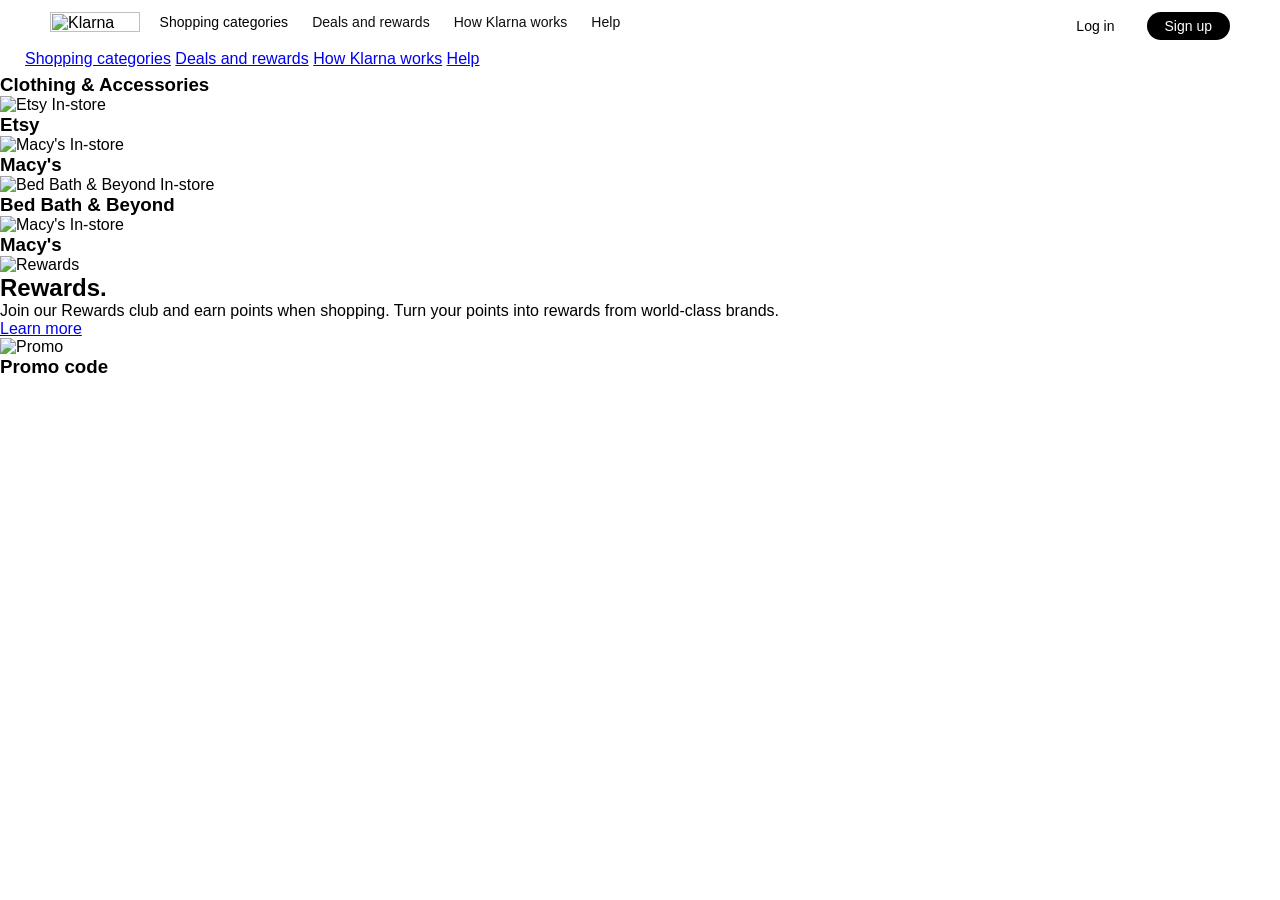
==== index.html @ 2e3758dd "3 laba 3 laba" ====
<div class="container">
  <header class="header">
<!DOCTYPE html>
<html lang="en">
<head>
  <meta charset="UTF-8">
  <meta name="viewport" content="width=device-width, initial-scale=1.0">
  <title>Klarna</title>
  <link rel="stylesheet" href="style.css">
</head>
<body>

  <header class="header">
    <!-- Логотип Klarna (картинка) -->
    <div class="logo">
      <img src="image/klarna.svg" alt="Klarna">
    </div>

    <!-- Меню -->
    <nav class="menu">
      <a href="#" class="menu-item menu-item--shopping">Shopping categories</a>
      <a href="#" class="menu-item">Deals and rewards</a>
      <a href="#" class="menu-item">How Klarna works</a>
      <a href="#" class="menu-item">Help</a>
    </nav>
  </header>

</body>
</html>
  </header>
</div>
  </div>
  <div class="auth-buttons">
    <a href="#" class="auth__login">Log in</a>
    <a href="#" class="auth__signup">Sign up</a>
  </div>

</body>
<!DOCTYPE html>
<html lang="en">
<head>
  <meta charset="UTF-8">
  <meta name="viewport" content="width=device-width, initial-scale=1.0">
  <title>Klarna Shopping</title>
  <link rel="stylesheet" href="style.css">
</head>
<body>

  <!-- Header -->
  <header class="header">
    <div class="container">
      <nav class="nav-menu">
        <a href="#" class="nav-link nav-link--active">Shopping categories</a>
        <a href="#" class="nav-link">Deals and rewards</a>
        <a href="#" class="nav-link">How Klarna works</a>
        <a href="#" class="nav-link">Help</a>
      </nav>
    </div>
  </header>

  <!-- Categories Cards -->
  <section class="categories">
    <div class="container">
      <div class="category-card">
        <div class="category-icon">
          <div class="icon-placeholder"></div>
        </div>
        <h3 class="category-title">Clothing & Accessories</h3>
      </div>
    </div>
  </section>

  <!-- Store Cards -->
  <section class="stores">
    <div class="container">
      <div class="store-card">
        <div class="store-image">
          <img src="ВАШ_ПУТЬ_К_КАРТИНКЕ_1" alt="Etsy">
          <span class="badge">In-store</span>
        </div>
        <div class="store-info">
          <h3>Etsy</h3>
        </div>
      </div>

      <div class="store-card">
        <div class="store-image">
          <img src="ВАШ_ПУТЬ_К_КАРТИНКЕ_2" alt="Macy's">
          <span class="badge">In-store</span>
        </div>
        <div class="store-info">
          <h3>Macy's</h3>
        </div>
      </div>

      <div class="store-card">
        <div class="store-image">
          <img src="ВАШ_ПУТЬ_К_КАРТИНКЕ_3" alt="Bed Bath & Beyond">
          <span class="badge">In-store</span>
        </div>
        <div class="store-info">
          <h3>Bed Bath & Beyond</h3>
        </div>
      </div>

      <div class="store-card">
        <div class="store-image">
          <img src="ВАШ_ПУТЬ_К_КАРТИНКЕ_4" alt="Macy's">
          <span class="badge">In-store</span>
        </div>
        <div class="store-info">
          <h3>Macy's</h3>
        </div>
      </div>
    </div>
  </section>

  <!-- Rewards Section -->
  <section class="rewards">
    <div class="container">
      <div class="rewards-content">
        <img src="ВАШ_ПУТЬ_К_КАРТИНКЕ_5" alt="Rewards" class="rewards-image">
        <div class="rewards-text">
          <h2 class="rewards-title">Rewards.</h2>
          <p class="rewards-description">Join our Rewards club and earn points when shopping. Turn your points into rewards from world-class brands.</p>
          <a href="#" class="learn-more">Learn more</a>
        </div>
      </div>
    </div>
  </section>

  <!-- Promo Code Section -->
  <section class="promo">
    <div class="container">
      <div class="promo-card">
        <img src="ВАШ_ПУТЬ_К_КАРТИНКЕ_6" alt="Promo" class="promo-image">
        <div class="promo-overlay">
          <h3>Promo code</h3>
        </div>
      </div>
    </div>
  </section>

</body>
</html>
---- style.css ----
* {
  margin: 0;
  padding: 0;
  box-sizing: border-box;
}

body {
  font-family: 'Roboto', sans-serif;
}

/* ===== ШАПКА ===== */
.header {
  display: flex;
  align-items: center;
  gap: 20px;
  padding: 6px 25px;
  width: 100%;
}

/* Логотип */
.logo {
  width: 89.52px;
  height: 20px;
  flex-shrink: 0;
}

.logo img {
  width: 100%;
  height: 100%;
  object-fit: contain;
  display: block;
}

/* Меню */
.menu {
  display: flex;
  align-items: center;
  gap: 24px;
  flex: 1;
}

.menu-item {
  font-size: 14px;
  font-family: 'Roboto', sans-serif;
  font-weight: 400;
  line-height: 14.70px;
  letter-spacing: 0.05px;
  text-decoration: none;
  color: #0E0E0F;
  white-space: nowrap;
  transition: opacity 0.2s;
}

.menu-item:hover {
  opacity: 0.7;
}

/* Shopping categories - чёрный цвет */
.menu-item--shopping {
  color: black;
}
/* Кнопки ОТДЕЛЬНО - вообще ничего не двигают */
.auth-buttons {
  position: fixed;
  top: 12px; /* Подбери под свою высоту шапки */
  right: 60px;
  display: flex;
  gap: 22px;
  align-items: center;
  z-index: 1000;
}

.auth__login {
  color: black;
  font-size: 14px;
  font-family: 'Roboto', sans-serif;
  font-weight: 400;
  text-decoration: none;
  margin-left: -px;
}

.auth__signup {
  background: black;
  color: white;
  font-size: 14px;
  font-family: 'Roboto', sans-serif;
  font-weight: 400;
  padding: 6px 18px;
  border-radius: 30px;
  text-decoration: none;
  transform: translateX(10px); /* Сдвигает ТОЛЬКО Sign up вправо */
}
---- style.css ----
* {
  margin: 0;
  padding: 0;
  box-sizing: border-box;
}

body {
  font-family: 'Roboto', sans-serif;
}

/* ===== ШАПКА ===== */
.header {
  display: flex;
  align-items: center;
  gap: 20px;
  padding: 6px 25px;
  width: 100%;
}

/* Логотип */
.logo {
  width: 89.52px;
  height: 20px;
  flex-shrink: 0;
}

.logo img {
  width: 100%;
  height: 100%;
  object-fit: contain;
  display: block;
}

/* Меню */
.menu {
  display: flex;
  align-items: center;
  gap: 24px;
  flex: 1;
}

.menu-item {
  font-size: 14px;
  font-family: 'Roboto', sans-serif;
  font-weight: 400;
  line-height: 14.70px;
  letter-spacing: 0.05px;
  text-decoration: none;
  color: #0E0E0F;
  white-space: nowrap;
  transition: opacity 0.2s;
}

.menu-item:hover {
  opacity: 0.7;
}

/* Shopping categories - чёрный цвет */
.menu-item--shopping {
  color: black;
}
/* Кнопки ОТДЕЛЬНО - вообще ничего не двигают */
.auth-buttons {
  position: fixed;
  top: 12px; /* Подбери под свою высоту шапки */
  right: 60px;
  display: flex;
  gap: 22px;
  align-items: center;
  z-index: 1000;
}

.auth__login {
  color: black;
  font-size: 14px;
  font-family: 'Roboto', sans-serif;
  font-weight: 400;
  text-decoration: none;
  margin-left: -px;
}

.auth__signup {
  background: black;
  color: white;
  font-size: 14px;
  font-family: 'Roboto', sans-serif;
  font-weight: 400;
  padding: 6px 18px;
  border-radius: 30px;
  text-decoration: none;
  transform: translateX(10px); /* Сдвигает ТОЛЬКО Sign up вправо */
}
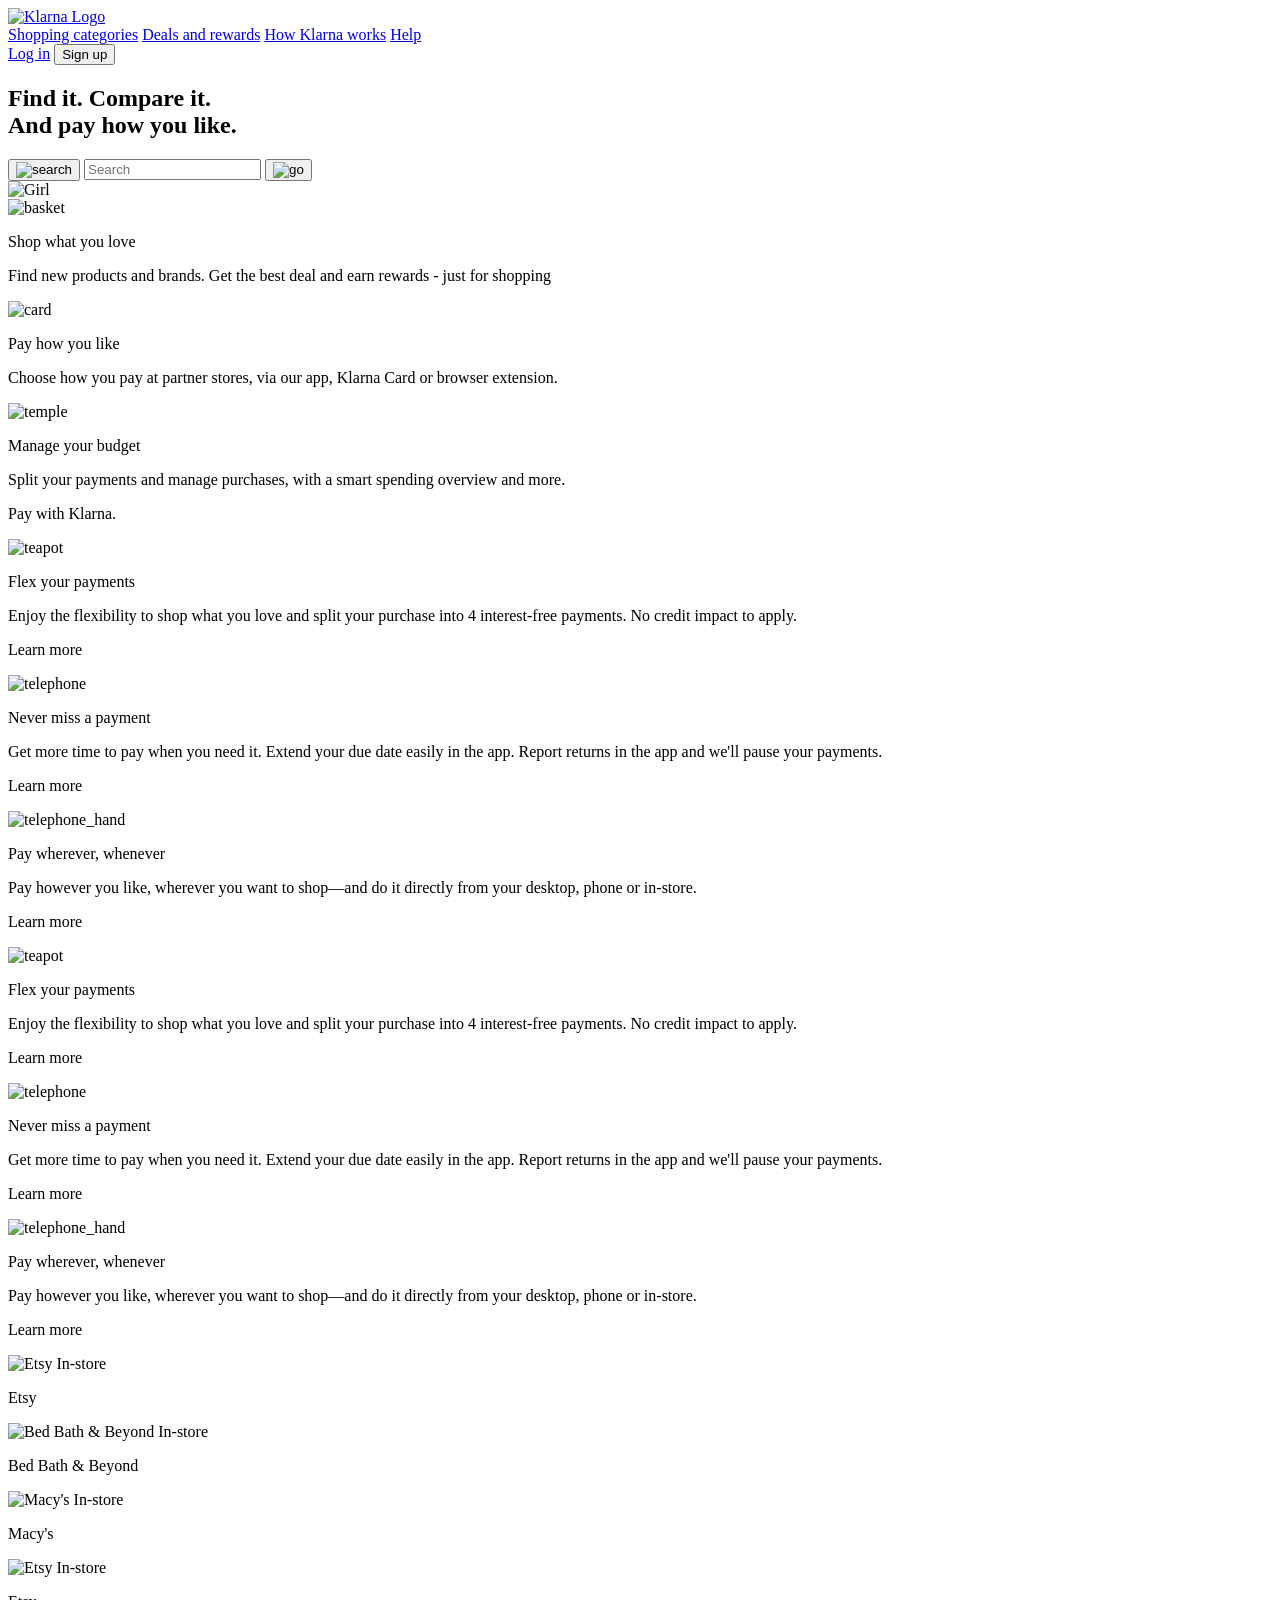
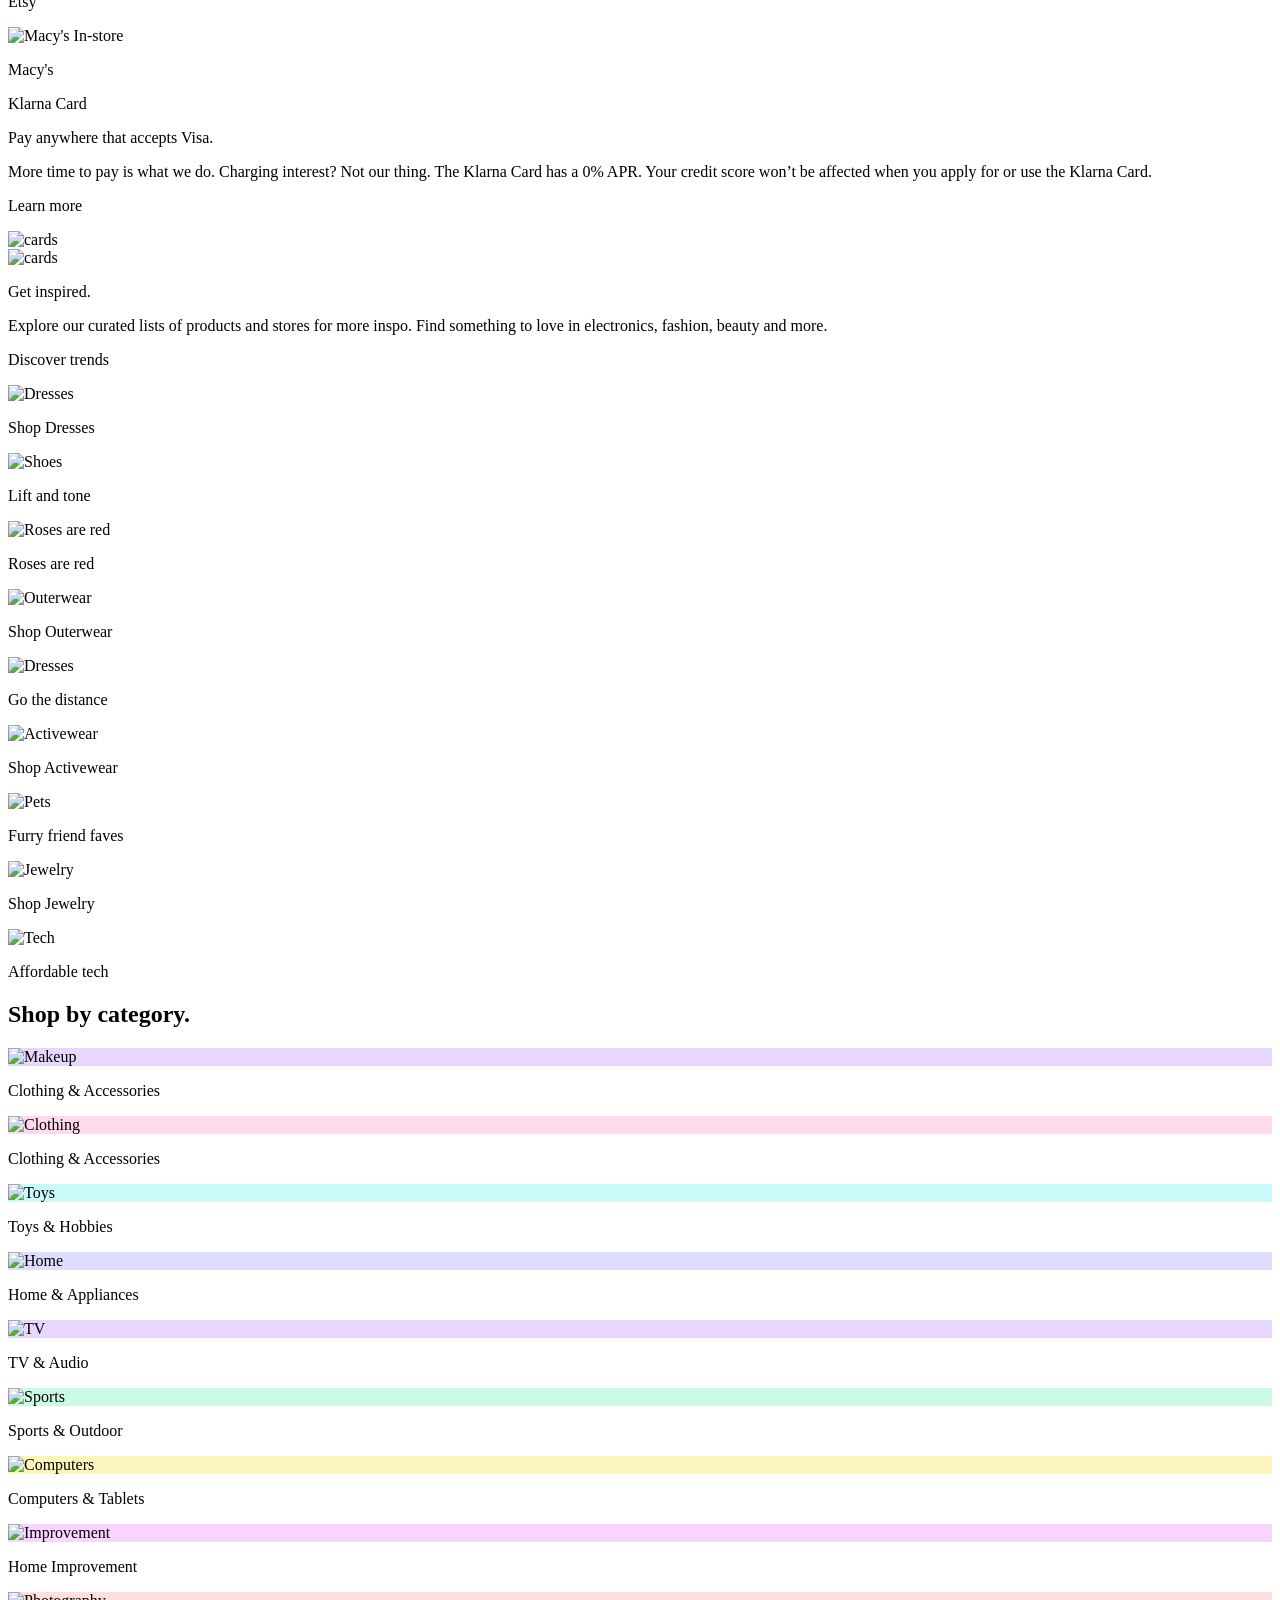
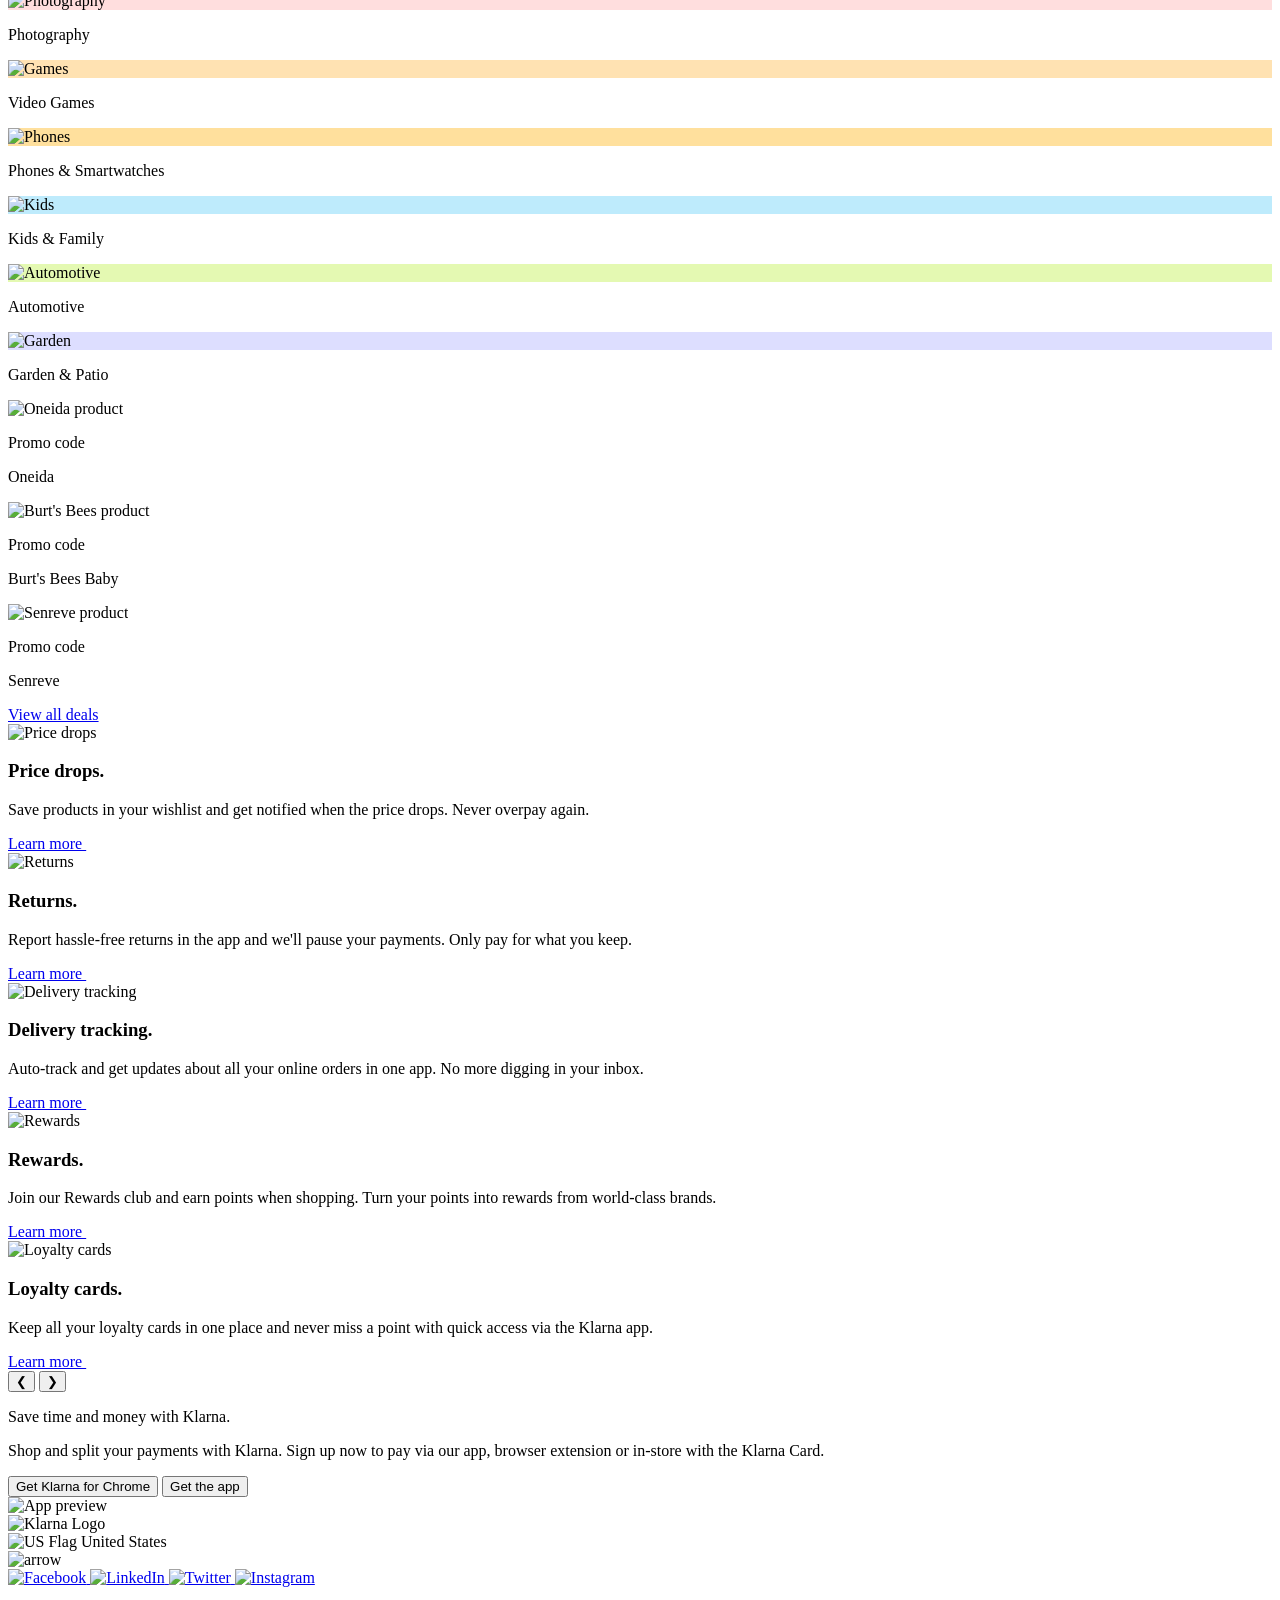
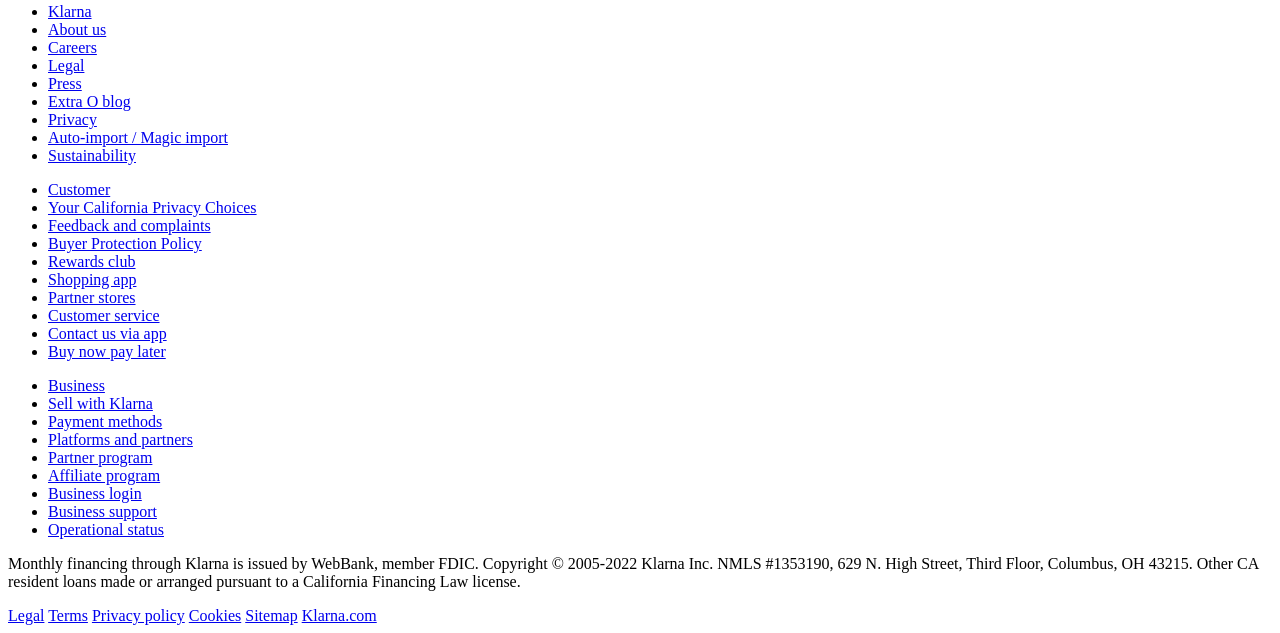
==== commit 665ce89c: "5 laba 5 laba" ====
--- a/index.html
+++ b/index.html
@@ -1,145 +1,957 @@
-<div class="container">
-  <header class="header">
-<!DOCTYPE html>
+<!doctype html>
 <html lang="en">
-<head>
-  <meta charset="UTF-8">
-  <meta name="viewport" content="width=device-width, initial-scale=1.0">
-  <title>Klarna</title>
-  <link rel="stylesheet" href="style.css">
-</head>
-<body>
-
-  <header class="header">
-    <!-- Логотип Klarna (картинка) -->
-    <div class="logo">
-      <img src="image/klarna.svg" alt="Klarna">
+  <head>
+    <meta charset="UTF-8" />
+    <meta name="viewport" content="width=device-width, initial-scale=1.0" />
+    <link rel="preconnect" href="https://fonts.googleapis.com" />
+    <link rel="preconnect" href="https://fonts.gstatic.com" crossorigin />
+    <link
+      href="https://fonts.googleapis.com/css2?family=Roboto:wght@400;500;700&display=swap"
+      rel="stylesheet"
+    />
+    <link rel="stylesheet" href="css/base.css" />
+    <link rel="stylesheet" href="css/desktop.css" />
+    <link
+      rel="stylesheet"
+      href="css/tablet.css"
+      media="screen and (min-width: 769px) and (max-width: 1024px)"
+    />
+    <link
+      rel="stylesheet"
+      href="css/mobile.css"
+      media="screen and (max-width: 768px)"
+    />
+
+ <header class="header">
+  <div class="container">
+    <div class="header__logo">
+      <!-- На логотип тоже обычно ставят ссылку на главную (index.html) -->
+      <a href="index.html">
+        <img src="public/header/logo_header.svg" alt="Klarna Logo" />
+      </a>
     </div>
 
-    <!-- Меню -->
-    <nav class="menu">
-      <a href="#" class="menu-item menu-item--shopping">Shopping categories</a>
-      <a href="#" class="menu-item">Deals and rewards</a>
-      <a href="#" class="menu-item">How Klarna works</a>
-      <a href="#" class="menu-item">Help</a>
+    <nav class="header__nav">
+      <!-- ЗАМЕНЯЕМ href="#" НА href="shop.html" -->
+      <a href="category.html">Shopping categories</a>
+      
+      <a href="#">Deals and rewards</a>
+      <a href="#">How Klarna works</a>
+      <a href="#">Help</a>
     </nav>
-  </header>
-
-</body>
+
+    <div class="header__auth">
+      <a href="#" class="login-link">Log in</a>
+      <button class="btn-black">Sign up</button>
+    </div>
+    <div class="header__burger">
+      <span></span>
+      <span></span>
+      <span></span>
+    </div>
+  </div>
+</header>
+      <!------------БЛОК 1----------->
+      <section class="hero_1">
+        <div class="hero__container">
+          <div class="hero__left">
+            <h1>Find it. Compare it.<br />And pay how you like.</h1>
+            <div class="search-box">
+              <button class="search-btn-icon">
+                <img
+                  src="public/section_1/magnifier_hero_1.svg"
+                  alt="search"
+                  class="search_button"
+                />
+              </button>
+              <input type="text" placeholder="Search" class="text" />
+              <button class="search-btn-arrow">
+                <img
+                  src="public/section_1/line_hero_1.svg"
+                  alt="go"
+                  class="go_button"
+                />
+              </button>
+            </div>
+          </div>
+          <img
+            src="public/section_1/style_girl.jpg"
+            alt="Girl"
+            class="hero__image"
+          />
+        </div>
+      </section>
+      <!--------------БЛОК 2------------->
+      <div class="hero_2">
+        <div class="benefits">
+          <div class="benefit-backet">
+            <img
+              src="public/section_2/basket_hero_2.svg"
+              alt="basket"
+              class="search_button"
+            />
+            <div class="benefit-backet__content">
+              <p class="Shop">Shop what you love</p>
+              <p>
+                Find new products and brands. Get the best deal and earn rewards
+                - just for shopping
+              </p>
+            </div>
+          </div>
+          <div class="benefit-card">
+            <img
+              src="public/section_2/card_hero_2.svg"
+              alt="card"
+              class="search_button"
+            />
+            <div class="benefit-backet__content">
+              <p class="Pay">Pay how you like</p>
+              <p>
+                Choose how you pay at partner stores, via our app, Klarna Card
+                or browser extension.
+              </p>
+            </div>
+          </div>
+          <div class="benefit-temple">
+            <img
+              src="public/section_2/temple_hero_2.svg"
+              alt="temple"
+              class="search_button"
+            />
+            <div class="benefit-backet__content">
+              <p class="Manage">Manage your budget</p>
+              <p>
+                Split your payments and manage purchases, with a smart spending
+                overview and more.
+              </p>
+            </div>
+          </div>
+        </div>
+      </div>
+      <!--------------БЛОК 3------------->
+      <div class="hero_3">
+        <div class="text_columns">
+          <div class="cntr_text_hero_3">
+            <p>Pay with Klarna.</p>
+          </div>
+          <div class="columns_hero_3">
+            <div class="columns_1_hero_3">
+              <div class="pictire_1_hero_3">
+                <img
+                  src="public/section_3/img_1_hero_3.svg"
+                  alt="teapot"
+                  class="img_1_hero_3"
+                />
+              </div>
+              <div class="text_column_1_hero_3">
+                <p class="heading_1_column_1_hero_3">Flex your payments</p>
+                <p class="description_1_column_1_hero_3">
+                  Enjoy the flexibility to shop what you love and split your
+                  purchase into 4 interest-free payments. No credit impact to
+                  apply.
+                </p>
+              </div>
+              <div class="Learn_more_vector_hero_3">
+                <p class="text_hero_3">
+                  Learn more
+                  <img
+                    src="public/section_3/vector_hero3.svg"
+                    alt=""
+                    class="vector_hero3"
+                  />
+                </p>
+              </div>
+            </div>
+
+            <div class="columns_2_hero_3">
+              <div class="pictire_2_hero_3">
+                <img
+                  src="public/section_3/img_2_hero_3.svg"
+                  alt="telephone"
+                  class="img_2_hero_3"
+                />
+              </div>
+              <div class="text_column_2_hero_3">
+                <p class="heading_2_column_1_hero_3">Never miss a payment</p>
+                <p class="description_2_column_1_hero_3">
+                  Get more time to pay when you need it. Extend your due date
+                  easily in the app. Report returns in the app and we'll pause
+                  your payments.
+                </p>
+              </div>
+              <div class="Learn_more_vector_hero_3">
+                <p class="text_hero_3">
+                  Learn more
+                  <img
+                    src="public/section_3/vector_hero3.svg"
+                    alt=""
+                    class="vector_hero3"
+                  />
+                </p>
+              </div>
+            </div>
+
+            <div class="columns_3_hero_3">
+              <div class="pictire_3_hero_3">
+                <img
+                  src="public/section_3/img_3_hero_3.svg"
+                  alt="telephone_hand"
+                  class="img_3_hero_3"
+                />
+              </div>
+              <div class="text_column_3_hero_3">
+                <p class="heading_3_column_1_hero_3">Pay wherever, whenever</p>
+                <p class="description_3_column_1_hero_3">
+                  Pay however you like, wherever you want to shop—and do it
+                  directly from your desktop, phone or in-store.
+                </p>
+              </div>
+              <div class="Learn_more_vector_hero_3">
+                <p class="text_hero_3">
+                  Learn more
+                  <img
+                    src="public/section_3/vector_hero3.svg"
+                    alt=""
+                    class="vector_hero3"
+                  />
+                </p>
+              </div>
+            </div>
+            <div class="columns_1_hero_3 is-duplicate">
+              <div class="pictire_1_hero_3">
+                <img
+                  src="public/section_3/img_1_hero_3.svg"
+                  alt="teapot"
+                  class="img_1_hero_3"
+                />
+              </div>
+              <div class="text_column_1_hero_3">
+                <p class="heading_1_column_1_hero_3">Flex your payments</p>
+                <p class="description_1_column_1_hero_3">
+                  Enjoy the flexibility to shop what you love and split your
+                  purchase into 4 interest-free payments. No credit impact to
+                  apply.
+                </p>
+              </div>
+              <div class="Learn_more_vector_hero_3">
+                <p class="text_hero_3">
+                  Learn more
+                  <img
+                    src="public/section_3/vector_hero3.svg"
+                    alt=""
+                    class="vector_hero3"
+                  />
+                </p>
+              </div>
+            </div>
+
+            <div class="columns_2_hero_3 is-duplicate">
+              <div class="pictire_2_hero_3">
+                <img
+                  src="public/section_3/img_2_hero_3.svg"
+                  alt="telephone"
+                  class="img_2_hero_3"
+                />
+              </div>
+              <div class="text_column_2_hero_3">
+                <p class="heading_2_column_1_hero_3">Never miss a payment</p>
+                <p class="description_2_column_1_hero_3">
+                  Get more time to pay when you need it. Extend your due date
+                  easily in the app. Report returns in the app and we'll pause
+                  your payments.
+                </p>
+              </div>
+              <div class="Learn_more_vector_hero_3">
+                <p class="text_hero_3">
+                  Learn more
+                  <img
+                    src="public/section_3/vector_hero3.svg"
+                    alt=""
+                    class="vector_hero3"
+                  />
+                </p>
+              </div>
+            </div>
+
+            <div class="columns_3_hero_3 is-duplicate">
+              <div class="pictire_3_hero_3">
+                <img
+                  src="public/section_3/img_3_hero_3.svg"
+                  alt="telephone_hand"
+                  class="img_3_hero_3"
+                />
+              </div>
+              <div class="text_column_3_hero_3">
+                <p class="heading_3_column_1_hero_3">Pay wherever, whenever</p>
+                <p class="description_3_column_1_hero_3">
+                  Pay however you like, wherever you want to shop—and do it
+                  directly from your desktop, phone or in-store.
+                </p>
+              </div>
+              <div class="Learn_more_vector_hero_3">
+                <p class="text_hero_3">
+                  Learn more
+                  <img
+                    src="public/section_3/vector_hero3.svg"
+                    alt=""
+                    class="vector_hero3"
+                  />
+                </p>
+              </div>
+            </div>
+          </div>
+        </div>
+      </div>
+      <!--------------БЛОК 4------------->
+      <div class="hero_4">
+        <div class="columns_hero_4">
+          <div class="columns_1_hero_4">
+            <div class="pictire_1_hero_4">
+              <img src="public/section_4/img_1_hero_4.svg" alt="Etsy" />
+              <span class="tag_in_store">In-store</span>
+            </div>
+            <div class="Learn_more_vector_hero_4">
+              <p class="text_hero_4">
+                Etsy
+                <img
+                  src="public/section_4/vector_hero_4.svg"
+                  alt=""
+                  class="vector_hero4"
+                />
+              </p>
+            </div>
+          </div>
+          <div class="columns_1_hero_4">
+            <div class="pictire_1_hero_4">
+              <img
+                src="public/section_4/img_2_hero_4.svg"
+                alt="Bed Bath &amp; Beyond"
+              />
+              <span class="tag_in_store">In-store</span>
+            </div>
+            <div class="Learn_more_vector_hero_4">
+              <p class="text_hero_4">
+                Bed Bath &amp; Beyond
+                <img
+                  src="public/section_4/vector_hero_4.svg"
+                  alt=""
+                  class="vector_hero4"
+                />
+              </p>
+            </div>
+          </div>
+          <div class="columns_1_hero_4">
+            <div class="pictire_1_hero_4">
+              <img src="public/section_4/img_3_hero_4.svg" alt="Macy's" />
+              <span class="tag_in_store">In-store</span>
+            </div>
+            <div class="Learn_more_vector_hero_4">
+              <p class="text_hero_4">
+                Macy's
+                <img
+                  src="public/section_4/vector_hero_4.svg"
+                  alt=""
+                  class="vector_hero4"
+                />
+              </p>
+            </div>
+          </div>
+          <div class="columns_1_hero_4 is-duplicate">
+            <div class="pictire_1_hero_4">
+              <img src="public/section_4/img_1_hero_4.svg" alt="Etsy" />
+              <span class="tag_in_store">In-store</span>
+            </div>
+            <div class="Learn_more_vector_hero_4">
+              <p class="text_hero_4">
+                Etsy
+                <img
+                  src="public/section_4/vector_hero_4.svg"
+                  alt=""
+                  class="vector_hero4"
+                />
+              </p>
+            </div>
+          </div>
+          <div class="columns_1_hero_4 is-duplicate">
+            <div class="pictire_1_hero_4">
+              <img src="public/section_4/img_3_hero_4.svg" alt="Macy's" />
+              <span class="tag_in_store">In-store</span>
+            </div>
+            <div class="Learn_more_vector_hero_4">
+              <p class="text_hero_4">
+                Macy's
+                <img
+                  src="public/section_4/vector_hero_4.svg"
+                  alt=""
+                  class="vector_hero4"
+                />
+              </p>
+            </div>
+          </div>
+        </div>
+      </div>
+      <!--------------БЛОК 5------------->
+      <div class="hero_5">
+        <div class="background-color_5">
+          <div class="hug_hero_5">
+            <div class="column_1_hero_5">
+              <div class="text_1_column_1_hero_5">
+                <p>Klarna Card</p>
+              </div>
+              <div class="text_2_column_1_hero_5">
+                <p>Pay anywhere that accepts Visa.</p>
+              </div>
+              <div class="text_3_column_1_hero_5">
+                <p>
+                  More time to pay is what we do. Charging interest? Not our
+                  thing. The Klarna Card has a 0% APR. Your credit score won’t
+                  be affected when you apply for or use the Klarna Card.
+                </p>
+              </div>
+              <div class="button_background_hero_5">
+                <div class="text_button_hero_5">
+                  <p>Learn more</p>
+                </div>
+              </div>
+            </div>
+            <div class="column_2_hero_5">
+              <img
+                src="public/section_5/image_column_2_hero_5.svg"
+                alt="cards"
+                class="image_column_2_hero_5"
+              />
+            </div>
+          </div>
+        </div>
+      </div>
+      <!--------------БЛОК 6------------->
+      <div class="hero_6">
+        <div class="background-color_6">
+          <div class="hug_hero_6">
+            <div class="column_1_hero_6">
+              <img
+                src="public/section_6/img_1_hero_6.svg"
+                alt="cards"
+                class="image_column_1_hero_6"
+              />
+            </div>
+            <div class="column_2_hero_6">
+              <div class="text_1_column_2_hero_6">
+                <p>Get inspired.</p>
+              </div>
+              <div class="text_2_column_2_hero_6">
+                <p>
+                  Explore our curated lists of products and stores for more
+                  inspo. Find something to love in electronics, fashion, beauty
+                  and more.
+                </p>
+              </div>
+              <div class="button_background_hero_6">
+                <div class="text_button_hero_6">
+                  <p>Discover trends</p>
+                </div>
+              </div>
+            </div>
+          </div>
+        </div>
+      </div>
+      <!--------------БЛОК 7------------->
+      <div class="hero_7">
+        <div class="catalog__grid">
+          <div class="card_1_hero_7">
+            <img src="public/section_7/img_1_hero_7.svg" alt="Dresses" />
+            <p class="catalog__title">Shop Dresses</p>
+          </div>
+          <div class="card_2_hero_7">
+            <div class="catalog__image-wrapper">
+              <img src="public/section_7/img_2_hero_7.svg" alt="Shoes" />
+            </div>
+            <p class="catalog__title">Lift and tone</p>
+          </div>
+          <div class="card_3_hero_7">
+            <div class="catalog__image-wrapper">
+              <img
+                src="public/section_7/img_3_hero_7.svg"
+                alt="Roses are red"
+              />
+            </div>
+            <p class="catalog__title">Roses are red</p>
+          </div>
+          <div class="card_4_hero_7">
+            <div class="catalog__image-wrapper">
+              <img src="public/section_7/img_4_hero_7.svg" alt="Outerwear" />
+            </div>
+            <p class="catalog__title">Shop Outerwear</p>
+          </div>
+          <div class="card_5_hero_7">
+            <div class="catalog__image-wrapper">
+              <img src="public/section_7/img_5_hero_7.svg" alt="Dresses" />
+            </div>
+            <p class="catalog__title">Go the distance</p>
+          </div>
+          <div class="card_6_hero_7">
+            <div class="catalog__image-wrapper">
+              <img src="public/section_7/img_6_hero_7.svg" alt="Activewear" />
+            </div>
+            <p class="catalog__title">Shop Activewear</p>
+          </div>
+          <div class="card_7_hero_7">
+            <div class="catalog__image-wrapper">
+              <img src="public/section_7/img_7_hero_7.svg" alt="Pets" />
+            </div>
+            <p class="catalog__title">Furry friend faves</p>
+          </div>
+          <div class="card_8_hero_7">
+            <div class="catalog__image-wrapper">
+              <img src="public/section_7/img_8_hero_7.svg" alt="Jewelry" />
+            </div>
+            <p class="catalog__title">Shop Jewelry</p>
+          </div>
+          <div class="card_9_hero_7">
+            <div class="catalog__image-wrapper">
+              <img src="public/section_7/img_9_hero_7.svg" alt="Tech" />
+            </div>
+            <p class="catalog__title">Affordable tech</p>
+          </div>
+        </div>
+      </div>
+      <!--------------БЛОК 8------------->
+      <section class="hero_8">
+        <div class="countauner_hero_8">
+          <h2 class="text_hero_8">Shop by category.</h2>
+          <div class="categories__grid">
+            <div class="category__card">
+              <div
+                class="category__icon-wrapper"
+                style="background-color: #e7d6fd"
+              >
+                <img src="public/section_8/icon_makep.svg" alt="Makeup" />
+              </div>
+              <p class="category__name">Clothing &amp; Accessories</p>
+            </div>
+            <div class="category__card">
+              <div
+                class="category__icon-wrapper"
+                style="background-color: #ffdaed"
+              >
+                <img src="public/section_8/icon_clother.svg" alt="Clothing" />
+              </div>
+              <p class="category__name">Clothing &amp; Accessories</p>
+            </div>
+            <div class="category__card">
+              <div
+                class="category__icon-wrapper"
+                style="background-color: #c9faf9"
+              >
+                <img src="public/section_8/icon_books.svg" alt="Toys" />
+              </div>
+              <p class="category__name">Toys &amp; Hobbies</p>
+            </div>
+            <div class="category__card">
+              <div
+                class="category__icon-wrapper"
+                style="background-color: #dddeff"
+              >
+                <img src="public/section_8/icon_house.svg" alt="Home" />
+              </div>
+              <p class="category__name">Home &amp; Appliances</p>
+            </div>
+            <div class="category__card">
+              <div
+                class="category__icon-wrapper"
+                style="background-color: #e7d6fd"
+              >
+                <img src="public/section_8/icon_line.svg" alt="TV" />
+              </div>
+              <p class="category__name">TV &amp; Audio</p>
+            </div>
+            <div class="category__card">
+              <div
+                class="category__icon-wrapper"
+                style="background-color: #cdfae4"
+              >
+                <img src="public/section_8/icon_ball.svg" alt="Sports" />
+              </div>
+              <p class="category__name">Sports &amp; Outdoor</p>
+            </div>
+            <div class="category__card">
+              <div
+                class="category__icon-wrapper"
+                style="background-color: #fdf6bc"
+              >
+                <img src="public/section_8/icon_monitor.svg" alt="Computers" />
+              </div>
+              <p class="category__name">Computers &amp; Tablets</p>
+            </div>
+            <div class="category__card">
+              <div
+                class="category__icon-wrapper"
+                style="background-color: #f9d4ff"
+              >
+                <img
+                  src="public/section_8/icon_screwdriver.svg"
+                  alt="Improvement"
+                />
+              </div>
+              <p class="category__name">Home Improvement</p>
+            </div>
+            <div class="category__card">
+              <div
+                class="category__icon-wrapper"
+                style="background-color: #ffdede"
+              >
+                <img src="public/section_8/icon_camera.svg" alt="Photography" />
+              </div>
+              <p class="category__name">Photography</p>
+            </div>
+            <div class="category__card">
+              <div
+                class="category__icon-wrapper"
+                style="background-color: #ffe2b2"
+              >
+                <img src="public/section_8/icon_joystick.svg" alt="Games" />
+              </div>
+              <p class="category__name">Video Games</p>
+            </div>
+            <div class="category__card">
+              <div
+                class="category__icon-wrapper"
+                style="background-color: #ffe09d"
+              >
+                <img src="public/section_8/icon_telephone.svg" alt="Phones" />
+              </div>
+              <p class="category__name">Phones &amp; Smartwatches</p>
+            </div>
+            <div class="category__card">
+              <div
+                class="category__icon-wrapper"
+                style="background-color: #beebfc"
+              >
+                <img src="public/section_8/icon_baby_car.svg" alt="Kids" />
+              </div>
+              <p class="category__name">Kids &amp; Family</p>
+            </div>
+            <div class="category__card">
+              <div
+                class="category__icon-wrapper"
+                style="background-color: #e4f9b2"
+              >
+                <img src="public/section_8/icon_car.svg" alt="Automotive" />
+              </div>
+              <p class="category__name">Automotive</p>
+            </div>
+            <div class="category__card">
+              <div
+                class="category__icon-wrapper"
+                style="background-color: #dddeff"
+              >
+                <img src="public/section_8/icon_placec.svg" alt="Garden" />
+              </div>
+              <p class="category__name">Garden &amp; Patio</p>
+            </div>
+          </div>
+        </div>
+      </section>
+      <!--------------БЛОК 9------------->
+      <div class="hero_9">
+        <div class="deals__grid">
+          <div class="deal-card">
+            <div class="deal-card__image">
+              <img
+                src="public/section_9/img_1_hero_9.svg"
+                alt="Oneida product"
+              />
+            </div>
+            <div class="deal-card__content">
+              <p class="deal-card__label">Promo code</p>
+              <p class="deal-card__title">Oneida</p>
+            </div>
+          </div>
+
+          <div class="deal-card">
+            <div class="deal-card__image">
+              <img
+                src="public/section_9/img_2_hero_9.svg"
+                alt="Burt's Bees product"
+              />
+            </div>
+            <div class="deal-card__content">
+              <p class="deal-card__label">Promo code</p>
+              <p class="deal-card__title">Burt's Bees Baby</p>
+            </div>
+          </div>
+
+          <div class="deal-card">
+            <div class="deal-card__image">
+              <img
+                src="public/section_9/img_3_hero_9.svg"
+                alt="Senreve product"
+              />
+            </div>
+            <div class="deal-card__content">
+              <p class="deal-card__label">Promo code</p>
+              <p class="deal-card__title">Senreve</p>
+            </div>
+          </div>
+
+          <div class="deals__view-all">
+            <a href="#" class="view-all-link">View all deals</a>
+            <img
+              class="icon_hero_9"
+              src="public/section_9/icon_hero_9.svg"
+              alt=""
+            />
+          </div>
+        </div>
+      </div>
+      <!--------------БЛОК 10------------->
+      <section class="hero_10">
+        <div class="carousel-viewport">
+          <div class="carousel-track">
+            <div class="carousel-slide slide-purple">
+              <div class="slide-image">
+                <img
+                  src="public/section_10/img_1_hero_10.svg"
+                  alt="Price drops"
+                />
+              </div>
+              <div class="slide-content">
+                <h3>Price drops.</h3>
+                <p>
+                  Save products in your wishlist and get notified when the price
+                  drops. Never overpay again.
+                </p>
+                <a href="#" class="learn-more">
+                  Learn more
+                  <img src="public/section_9/icon_hero_9.svg" alt="" />
+                </a>
+              </div>
+            </div>
+
+            <div class="carousel-slide slide-purple">
+              <div class="slide-image">
+                <img src="public/section_10/img_1_hero_10.svg" alt="Returns" />
+              </div>
+              <div class="slide-content">
+                <h3>Returns.</h3>
+                <p>
+                  Report hassle-free returns in the app and we'll pause your
+                  payments. Only pay for what you keep.
+                </p>
+                <a href="#" class="learn-more">
+                  Learn more
+                  <img src="public/section_9/icon_hero_9.svg" alt="" />
+                </a>
+              </div>
+            </div>
+
+            <div class="carousel-slide slide-purple">
+              <div class="slide-image">
+                <img
+                  src="public/section_10/img_1_hero_10.svg"
+                  alt="Delivery tracking"
+                />
+              </div>
+              <div class="slide-content">
+                <h3>Delivery tracking.</h3>
+                <p>
+                  Auto-track and get updates about all your online orders in one
+                  app. No more digging in your inbox.
+                </p>
+                <a href="#" class="learn-more">
+                  Learn more
+                  <img src="public/section_9/icon_hero_9.svg" alt="" />
+                </a>
+              </div>
+            </div>
+
+            <div class="carousel-slide slide-white">
+              <div class="slide-image">
+                <img src="public/section_10/img_1_hero_10.svg" alt="Rewards" />
+              </div>
+              <div class="slide-content">
+                <h3>Rewards.</h3>
+                <p>
+                  Join our Rewards club and earn points when shopping. Turn your
+                  points into rewards from world-class brands.
+                </p>
+                <a href="#" class="learn-more">
+                  Learn more
+                  <img src="public/section_9/icon_hero_9.svg" alt="" />
+                </a>
+              </div>
+            </div>
+
+            <div class="carousel-slide slide-purple">
+              <div class="slide-image">
+                <img
+                  src="public/section_10/img_1_hero_10.svg"
+                  alt="Loyalty cards"
+                />
+              </div>
+              <div class="slide-content">
+                <h3>Loyalty cards.</h3>
+                <p>
+                  Keep all your loyalty cards in one place and never miss a
+                  point with quick access via the Klarna app.
+                </p>
+                <a href="#" class="learn-more">
+                  Learn more
+                  <img src="public/section_9/icon_hero_9.svg" alt="" />
+                </a>
+              </div>
+            </div>
+          </div>
+          <button class="carousel-btn prev" onclick="moveSlide(-1)">❮</button>
+          <button class="carousel-btn next" onclick="moveSlide(1)">❯</button>
+        </div>
+      </section>
+
+      <!--------------БЛОК 11------------->
+
+      <div class="hero_11">
+        <div class="background-color_11">
+          <div class="hug_hero_5">
+            <div class="column_1_hero_11">
+              <div class="text_1_column_1_hero_11">
+                <p>Save time and money with Klarna.</p>
+              </div>
+              <div class="text_2_column_1_hero_11">
+                <p>
+                  Shop and split your payments with Klarna. Sign up now to pay
+                  via our app, browser extension or in-store with the Klarna
+                  Card.
+                </p>
+              </div>
+              <div class="buttons_hero_11">
+                <button class="button_hero_11 button_black_11">
+                  <span class="text_button_1">Get Klarna for Chrome</span>
+                </button>
+                <button class="button_hero_11 button_white_11">
+                  <span class="text_button_2">Get the app</span>
+                </button>
+              </div>
+            </div>
+            <div class="column_2_hero_5">
+              <img
+                src="public/section_11/img_hero_11.svg"
+                alt="App preview"
+                class="image_column_2_hero_5"
+              />
+            </div>
+          </div>
+        </div>
+      </div>
+    </main>
+    <!--------------БЛОК 12 ФУТЕР------------->
+    <footer class="footer_12">
+      <div class="footer__content-wrapper">
+        <div class="footer__container">
+          <div class="footer__brand">
+            <img
+              src="public/footer/logo.svg"
+              alt="Klarna Logo"
+              class="footer__logo"
+            />
+            <div class="footer__country">
+              <div class="icon_text_1">
+                <img
+                  src="public/footer/icon_flag_footer.svg"
+                  alt="US Flag"
+                  class="flag_icon"
+                />
+                <span>United States</span>
+              </div>
+              <div class="line">
+                <img
+                  src="public/footer/vector_line_footer.svg"
+                  alt="arrow"
+                  class="line_icon"
+                />
+              </div>
+            </div>
+            <div class="footer__socials">
+              <a href="#" class="social-wrap">
+                <img src="public/footer/icon_1_footer.svg" alt="Facebook" />
+              </a>
+              <a href="#" class="social-wrap">
+                <img src="public/footer/icon_2_footer.svg" alt="LinkedIn" />
+              </a>
+              <a href="#" class="social-wrap">
+                <img src="public/footer/icon_3_footer.svg" alt="Twitter" />
+              </a>
+              <a href="#" class="social-wrap">
+                <img src="public/footer/icon_4_footer.svg" alt="Instagram" />
+              </a>
+            </div>
+          </div>
+
+          <div class="footer__col">
+            <ul>
+              <li><a href="#">Klarna</a></li>
+              <li><a href="#">About us</a></li>
+              <li><a href="#">Careers</a></li>
+              <li><a href="#">Legal</a></li>
+              <li><a href="#">Press</a></li>
+              <li><a href="#">Extra O blog</a></li>
+              <li><a href="#">Privacy</a></li>
+              <li><a href="#">Auto-import / Magic import</a></li>
+              <li><a href="#">Sustainability</a></li>
+            </ul>
+          </div>
+
+          <div class="footer__col">
+            <ul>
+              <li><a href="#">Customer</a></li>
+              <li><a href="#">Your California Privacy Choices</a></li>
+              <li><a href="#">Feedback and complaints</a></li>
+              <li><a href="#">Buyer Protection Policy</a></li>
+              <li><a href="#">Rewards club</a></li>
+              <li><a href="#">Shopping app</a></li>
+              <li><a href="#">Partner stores</a></li>
+              <li><a href="#">Customer service</a></li>
+              <li><a href="#">Contact us via app</a></li>
+              <li><a href="#">Buy now pay later</a></li>
+            </ul>
+          </div>
+
+          <div class="footer__col dib">
+            <ul>
+              <li><a href="#">Business</a></li>
+              <li><a href="#">Sell with Klarna</a></li>
+              <li><a href="#">Payment methods</a></li>
+              <li><a href="#">Platforms and partners</a></li>
+              <li><a href="#">Partner program</a></li>
+              <li><a href="#">Affiliate program</a></li>
+              <li><a href="#">Business login</a></li>
+              <li><a href="#">Business support</a></li>
+              <li><a href="#">Operational status</a></li>
+            </ul>
+          </div>
+        </div>
+
+        <div class="footer__bottom">
+          <p class="footer__legal-text">
+            Monthly financing through Klarna is issued by WebBank, member FDIC.
+            Copyright © 2005-2022 Klarna Inc. NMLS #1353190, 629 N. High Street,
+            Third Floor, Columbus, OH 43215. Other CA resident loans made or
+            arranged pursuant to a California Financing Law license.
+          </p>
+          <div class="footer__extra-links">
+            <a href="#">Legal</a>
+            <a href="#">Terms</a>
+            <a href="#">Privacy policy</a>
+            <a href="#">Cookies</a>
+            <a href="#">Sitemap</a>
+            <a href="#">Klarna.com</a>
+          </div>
+        </div>
+      </div>
+    </footer>
+    <script>
+  window.addEventListener('scroll', () => {
+    document.querySelector('.header').classList.toggle('scrolled', window.scrollY > 50);
+  });
+</script>
+  </body>
 </html>
-  </header>
-</div>
-  </div>
-  <div class="auth-buttons">
-    <a href="#" class="auth__login">Log in</a>
-    <a href="#" class="auth__signup">Sign up</a>
-  </div>
-
-</body>
-<!DOCTYPE html>
-<html lang="en">
-<head>
-  <meta charset="UTF-8">
-  <meta name="viewport" content="width=device-width, initial-scale=1.0">
-  <title>Klarna Shopping</title>
-  <link rel="stylesheet" href="style.css">
-</head>
-<body>
-
-  <!-- Header -->
-  <header class="header">
-    <div class="container">
-      <nav class="nav-menu">
-        <a href="#" class="nav-link nav-link--active">Shopping categories</a>
-        <a href="#" class="nav-link">Deals and rewards</a>
-        <a href="#" class="nav-link">How Klarna works</a>
-        <a href="#" class="nav-link">Help</a>
-      </nav>
-    </div>
-  </header>
-
-  <!-- Categories Cards -->
-  <section class="categories">
-    <div class="container">
-      <div class="category-card">
-        <div class="category-icon">
-          <div class="icon-placeholder"></div>
-        </div>
-        <h3 class="category-title">Clothing & Accessories</h3>
-      </div>
-    </div>
-  </section>
-
-  <!-- Store Cards -->
-  <section class="stores">
-    <div class="container">
-      <div class="store-card">
-        <div class="store-image">
-          <img src="ВАШ_ПУТЬ_К_КАРТИНКЕ_1" alt="Etsy">
-          <span class="badge">In-store</span>
-        </div>
-        <div class="store-info">
-          <h3>Etsy</h3>
-        </div>
-      </div>
-
-      <div class="store-card">
-        <div class="store-image">
-          <img src="ВАШ_ПУТЬ_К_КАРТИНКЕ_2" alt="Macy's">
-          <span class="badge">In-store</span>
-        </div>
-        <div class="store-info">
-          <h3>Macy's</h3>
-        </div>
-      </div>
-
-      <div class="store-card">
-        <div class="store-image">
-          <img src="ВАШ_ПУТЬ_К_КАРТИНКЕ_3" alt="Bed Bath & Beyond">
-          <span class="badge">In-store</span>
-        </div>
-        <div class="store-info">
-          <h3>Bed Bath & Beyond</h3>
-        </div>
-      </div>
-
-      <div class="store-card">
-        <div class="store-image">
-          <img src="ВАШ_ПУТЬ_К_КАРТИНКЕ_4" alt="Macy's">
-          <span class="badge">In-store</span>
-        </div>
-        <div class="store-info">
-          <h3>Macy's</h3>
-        </div>
-      </div>
-    </div>
-  </section>
-
-  <!-- Rewards Section -->
-  <section class="rewards">
-    <div class="container">
-      <div class="rewards-content">
-        <img src="ВАШ_ПУТЬ_К_КАРТИНКЕ_5" alt="Rewards" class="rewards-image">
-        <div class="rewards-text">
-          <h2 class="rewards-title">Rewards.</h2>
-          <p class="rewards-description">Join our Rewards club and earn points when shopping. Turn your points into rewards from world-class brands.</p>
-          <a href="#" class="learn-more">Learn more</a>
-        </div>
-      </div>
-    </div>
-  </section>
-
-  <!-- Promo Code Section -->
-  <section class="promo">
-    <div class="container">
-      <div class="promo-card">
-        <img src="ВАШ_ПУТЬ_К_КАРТИНКЕ_6" alt="Promo" class="promo-image">
-        <div class="promo-overlay">
-          <h3>Promo code</h3>
-        </div>
-      </div>
-    </div>
-  </section>
-
-</body>
-</html>
